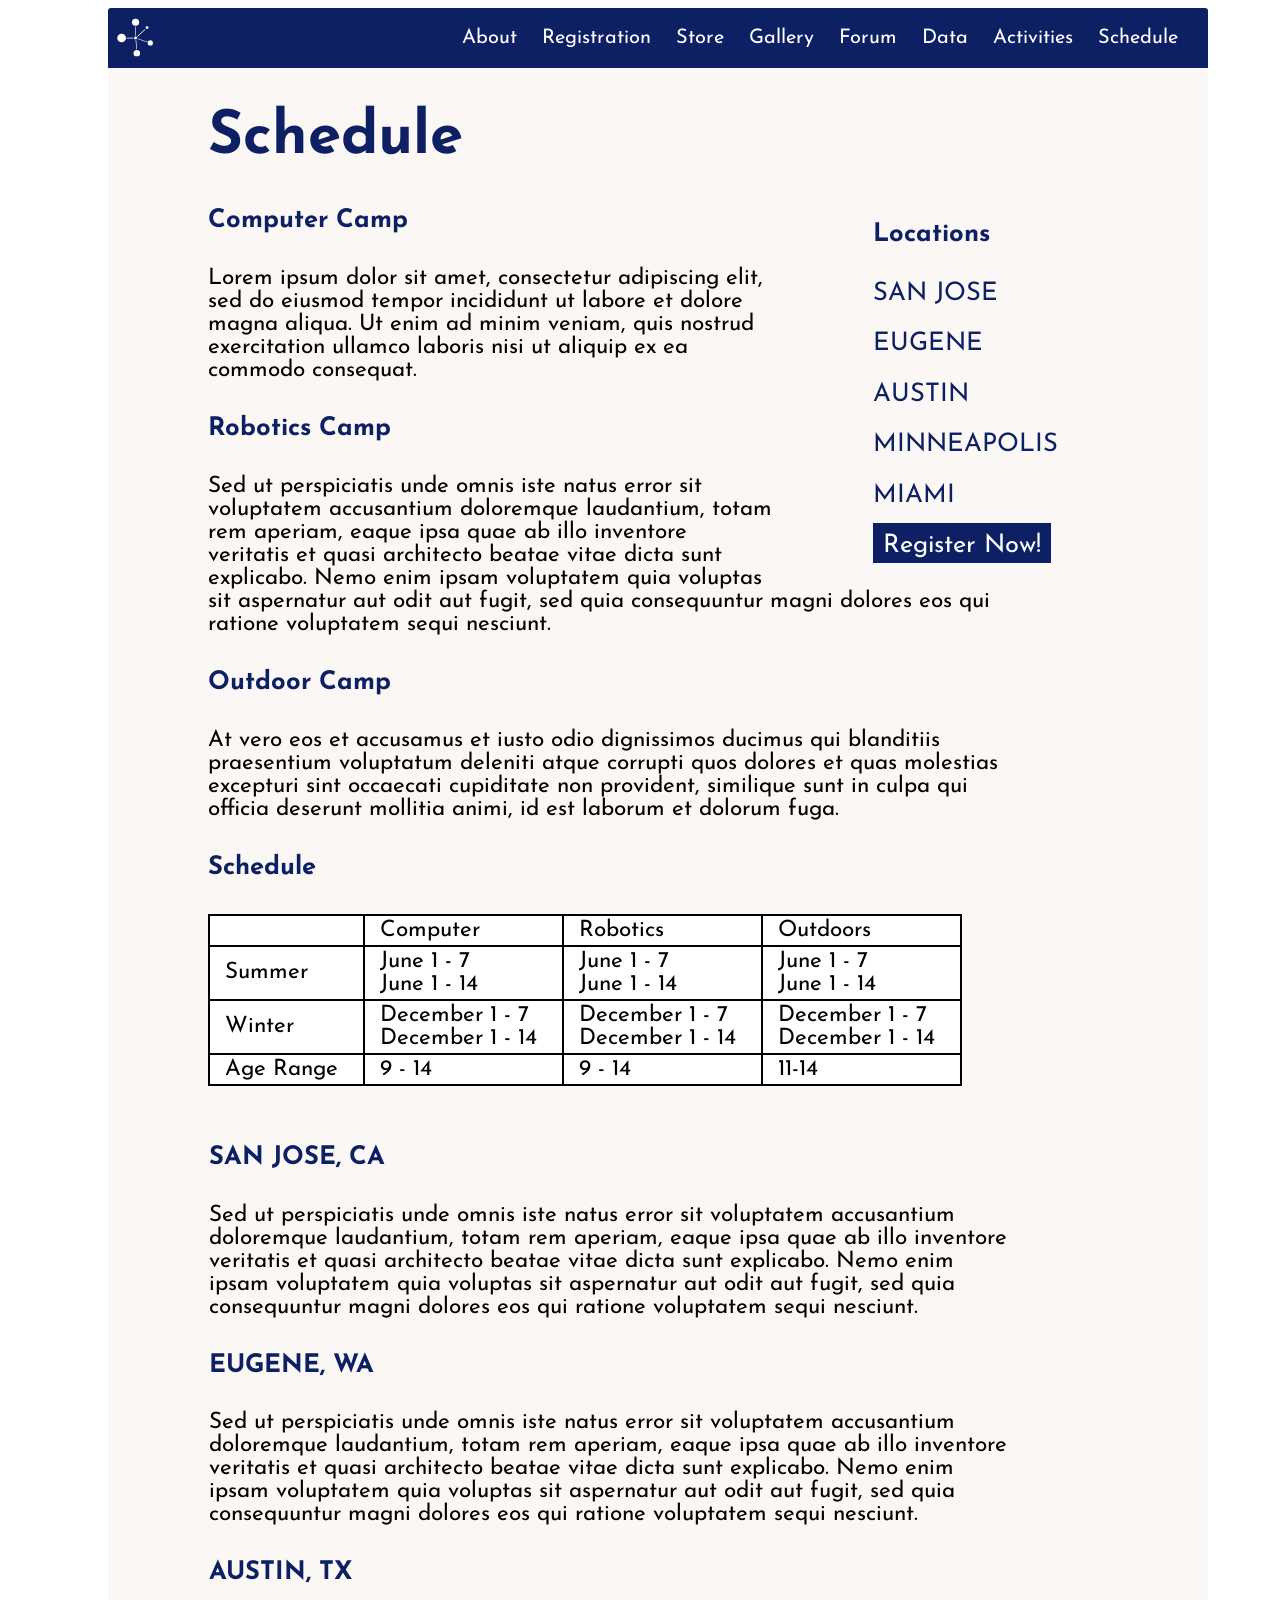
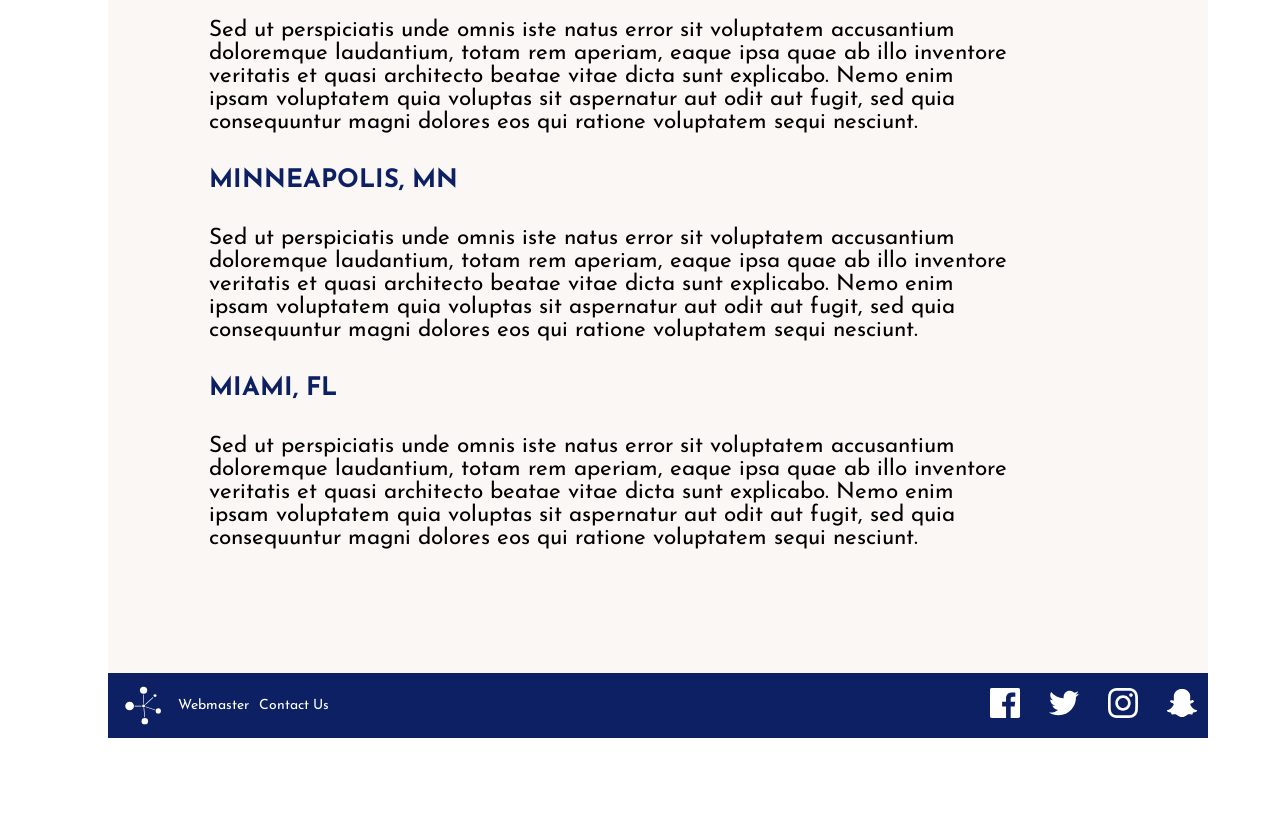
==== about/index.html @ 603352be "added about page" ====
<!DOCTYPE HTML>
<html>
    <head>
        <title>EduCamps Inc - About</title>
        <link href=../stylesheets/main.css media=screen rel=stylesheet type=text/css />
        <link href="https://fonts.googleapis.com/css?family=Roboto" rel="stylesheet">
				<link href="https://fonts.googleapis.com/css?family=Josefin+Sans" rel="stylesheet">
    </head>
    <body>
        <div class=main_container id="schedule_container">
            <div id=menubar>
                <a href="../">
									<img id="logo" src="../icons/logo.svg" alt="EduCamps logo" />
                </a>
                <table>
                    <tr>
												<td><a href=../about>About</a></td>
                        <td><a href=../registration>Registration</a></td>
                        <td><a href=../store>Store</a></td>
                        <td><a href=../gallery>Gallery</a></td>
                        <td><a href=../forum>Forum</a></td>
                        <td><a href=../data>Data</a></td>
                        <td><a href=../activities>Activities</a></td>
												<td><a href=../schedule>Schedule</a></td>
                    </tr>
                </table>
            </div>
           <div id="anchor_bar" >
                <h4>Locations</h4>
                <p><a href="#sanjose">SAN JOSE</a></p>
                <p><a href="#eugene">EUGENE</a></p>
                <p><a href="#austin">AUSTIN</a></p>
                <p><a href="#minneapolis">MINNEAPOLIS</a></p>
                <p><a href="#miami">MIAMI</a></p>
                <p><a id="register_button" href=../registration>Register Now!</a></p>
            </div>
            <div id="schedule_main_content" class = "main_content">
                <h1>Schedule</h1>
                <h4>Computer Camp</h4>
                    <p>Lorem ipsum dolor sit amet, consectetur adipiscing elit, sed do eiusmod tempor incididunt ut labore et dolore magna aliqua. Ut enim ad minim veniam, quis nostrud exercitation ullamco laboris nisi ut aliquip ex ea commodo consequat.</p>
                <h4>Robotics Camp</h4>
                    <p>Sed ut perspiciatis unde omnis iste natus error sit voluptatem accusantium doloremque laudantium, totam rem aperiam, eaque ipsa quae ab illo inventore veritatis et quasi architecto beatae vitae dicta sunt explicabo. Nemo enim ipsam voluptatem quia voluptas sit aspernatur aut odit aut fugit, sed quia consequuntur magni dolores eos qui ratione voluptatem sequi nesciunt.</p>
                <h4>Outdoor Camp</h4>
                    <p>At vero eos et accusamus et iusto odio dignissimos ducimus qui blanditiis praesentium voluptatum deleniti atque corrupti quos dolores et quas molestias excepturi sint occaecati cupiditate non provident, similique sunt in culpa qui officia deserunt mollitia animi, id est laborum et dolorum fuga.</p>
                <h4>Schedule</h4>
                    <table><tr><td></td><td>Computer</td><td>Robotics</td><td>Outdoors</td></tr>
                        <tr> <td>Summer</td><td>June 1 - 7 <br/>June 1 - 14</td><td>June 1 - 7 <br/>June 1 - 14</td><td>June 1 - 7 <br/>June 1 - 14</td></tr>
                        <tr> <td>Winter</td><td>December 1 - 7 <br/>December 1 - 14</td><td>December 1 - 7 <br/>December 1 - 14</td><td>December 1 - 7 <br/>December 1 - 14</td></tr>
                        <tr><td>Age Range</td><td>9 - 14<br/></td><td>9 - 14<br/></td><td>11-14<br/></td></tr>
                    </table>

                <div id="headspace">
                    <h4><a name="sanjose">SAN JOSE, CA</a></h4>
                        <p>Sed ut perspiciatis unde omnis iste natus error sit voluptatem accusantium doloremque laudantium, totam rem aperiam, eaque ipsa quae ab illo inventore veritatis et quasi architecto beatae vitae dicta sunt explicabo. Nemo enim ipsam voluptatem quia voluptas sit aspernatur aut odit aut fugit, sed quia consequuntur magni dolores eos qui ratione voluptatem sequi nesciunt.</p>
                    <h4><a name="eugene">EUGENE, WA</a></h4>
                        <p>Sed ut perspiciatis unde omnis iste natus error sit voluptatem accusantium doloremque laudantium, totam rem aperiam, eaque ipsa quae ab illo inventore veritatis et quasi architecto beatae vitae dicta sunt explicabo. Nemo enim ipsam voluptatem quia voluptas sit aspernatur aut odit aut fugit, sed quia consequuntur magni dolores eos qui ratione voluptatem sequi nesciunt.</p>
                    <h4><a name="austin">AUSTIN, TX</a></h4>
                        <p>Sed ut perspiciatis unde omnis iste natus error sit voluptatem accusantium doloremque laudantium, totam rem aperiam, eaque ipsa quae ab illo inventore veritatis et quasi architecto beatae vitae dicta sunt explicabo. Nemo enim ipsam voluptatem quia voluptas sit aspernatur aut odit aut fugit, sed quia consequuntur magni dolores eos qui ratione voluptatem sequi nesciunt.</p>
                    <h4><a name="minneapolis">MINNEAPOLIS, MN</a></h4>
                        <p>Sed ut perspiciatis unde omnis iste natus error sit voluptatem accusantium doloremque laudantium, totam rem aperiam, eaque ipsa quae ab illo inventore veritatis et quasi architecto beatae vitae dicta sunt explicabo. Nemo enim ipsam voluptatem quia voluptas sit aspernatur aut odit aut fugit, sed quia consequuntur magni dolores eos qui ratione voluptatem sequi nesciunt.</p>
                    <h4><a name="miami">MIAMI, FL</a></h4>
                        <p>Sed ut perspiciatis unde omnis iste natus error sit voluptatem accusantium doloremque laudantium, totam rem aperiam, eaque ipsa quae ab illo inventore veritatis et quasi architecto beatae vitae dicta sunt explicabo. Nemo enim ipsam voluptatem quia voluptas sit aspernatur aut odit aut fugit, sed quia consequuntur magni dolores eos qui ratione voluptatem sequi nesciunt.</p>
                </div>
            </div>
            <div id=footer>
                <div id="left-footer">
                    <img id="logo" src="../icons/logo.svg" alt="EduCamps logo" />
                    <a href=webmaster.html>Webmaster</a>
                    <a href=contact.html>Contact Us</a>
                </div>
                <table id="right-footer">
                    <tr>
                        <td>
                            <a href="https://www.facebook.com"><img src=../icons/facebook.svg alt="facebook icon"/></a>
                            <a href="https://www.twitter.com"><img src=../icons/twitter.svg alt="twitter icon"/></a>
                            <a href="https://www.instagram.com"><img src=../icons/instagram.svg alt="instagram icon"/></a>
                            <a href="https://www.snapchat.com"><img src=../icons/snapchat.svg alt="snapchat icon"/></a>
                            <br/>
                        </td>
                    </tr>
                </table>
            </div>
        </div>
    </body>
</html>
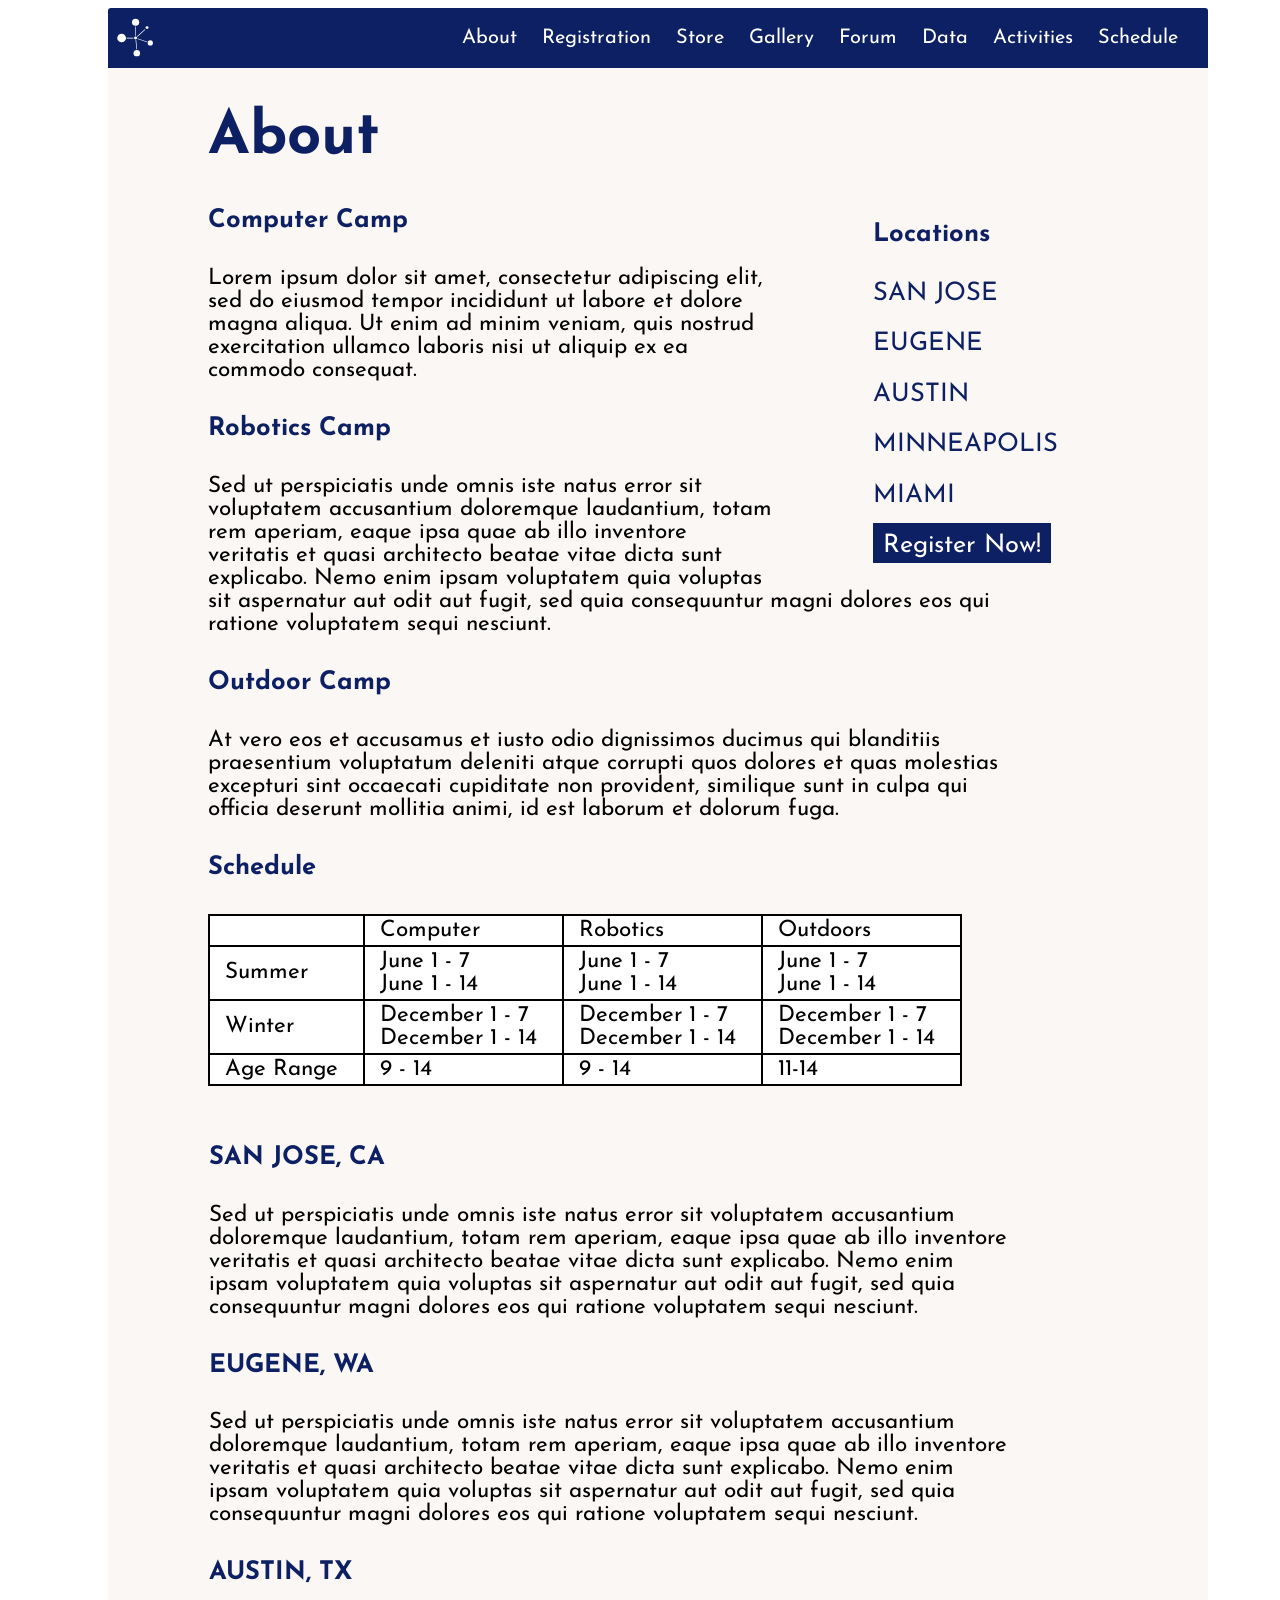
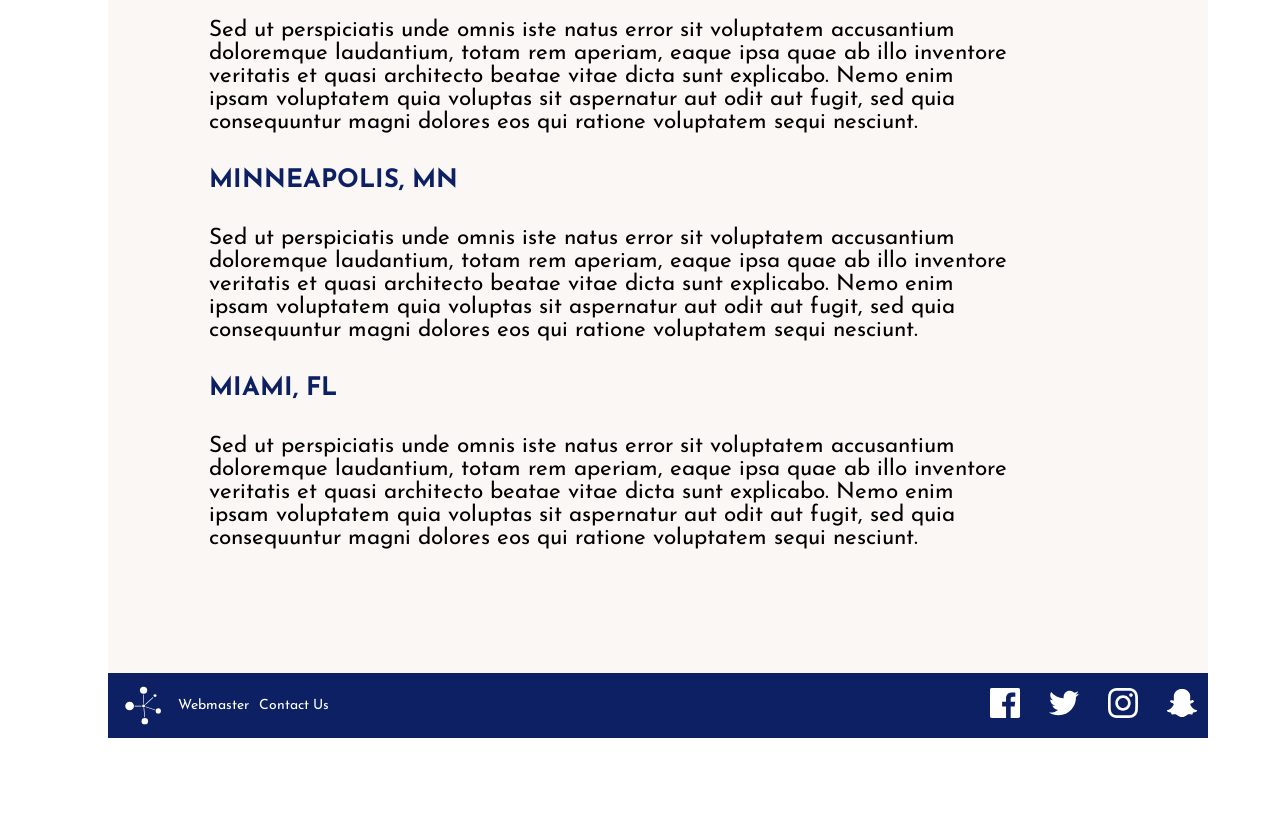
==== commit 706a8565: "small changes" ====
--- a/about/index.html
+++ b/about/index.html
@@ -35,7 +35,7 @@
                 <p><a id="register_button" href=../registration>Register Now!</a></p>
             </div>
             <div id="schedule_main_content" class = "main_content">
-                <h1>Schedule</h1>
+                <h1>About</h1>
                 <h4>Computer Camp</h4>
                     <p>Lorem ipsum dolor sit amet, consectetur adipiscing elit, sed do eiusmod tempor incididunt ut labore et dolore magna aliqua. Ut enim ad minim veniam, quis nostrud exercitation ullamco laboris nisi ut aliquip ex ea commodo consequat.</p>
                 <h4>Robotics Camp</h4>
